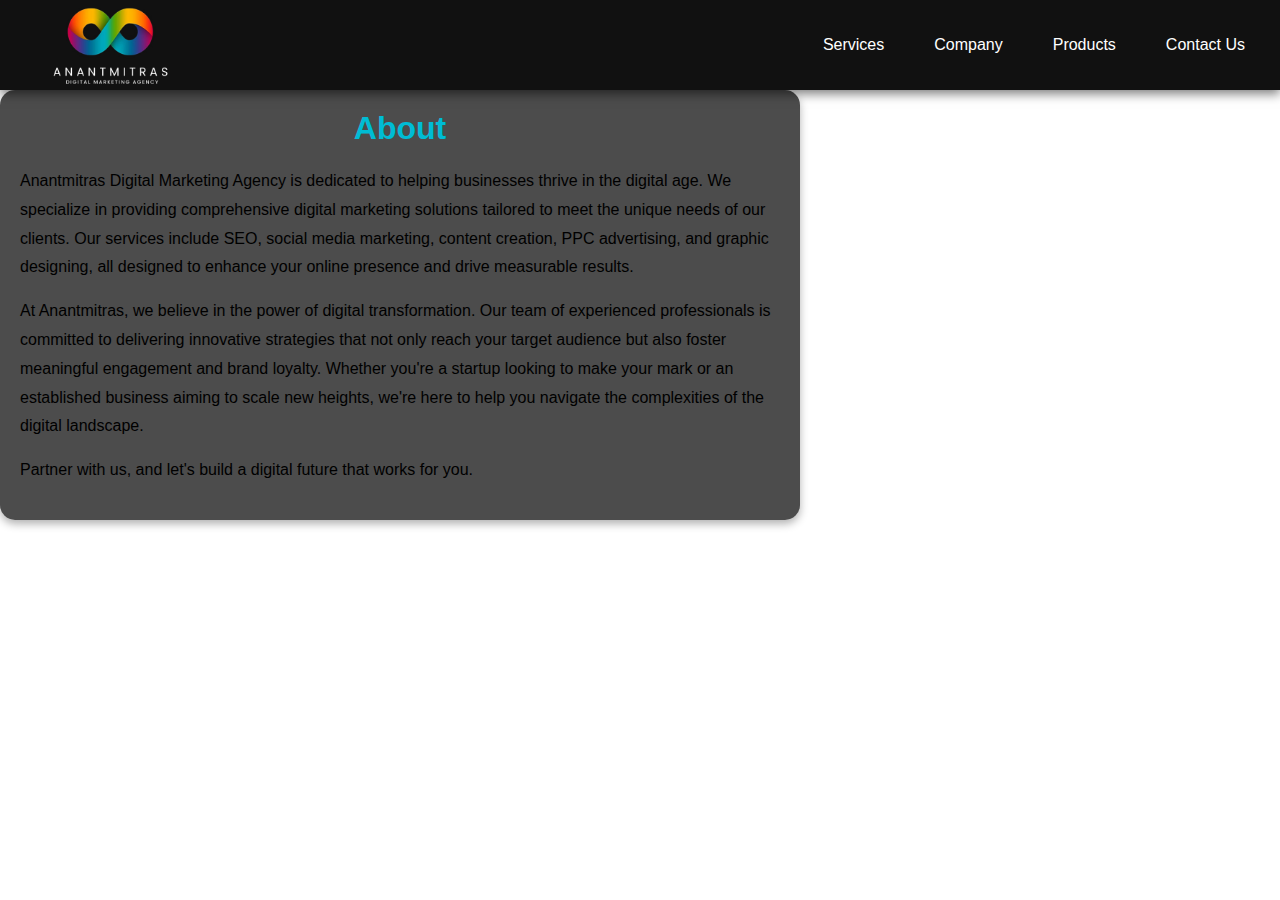
==== about.html @ e826c3bb "Add files via upload" ====
<!DOCTYPE html>
<html lang="en">
<head>
    <meta charset="UTF-8">
    <meta name="viewport" content="width=device-width, initial-scale=1.0">
    <title>About Us</title>
    <link rel="stylesheet" href="styles.css">
</head>
<body>
    <header>
        <div class="logo">
            <a href="index.html"><img src="images/logo.png" alt="Company Logo"></a>
        </div>
        <nav class="desktop-nav">
            <ul class="desktop-menu">
                <li class="menu-item">
                    <a href="#">Services</a>
                    <ul class="submenu">
                        <li><a href="#">Websites</a></li>
                        <li><a href="#">Graphic Design</a></li>
                        <li><a href="#">SEO</a></li>
                        <li><a href="#">Social Media</a></li>
                    </ul>
                </li>
                <li class="menu-item">
                    <a href="#">Company</a>
                    <ul class="submenu">
                        <li><a href="#">Who we are</a></li>
                        <li><a href="#">What we do</a></li>
                    </ul>
                </li>
                <li class="menu-item">
                    <a href="#">Products</a>
                    <ul class="submenu">
                        <li><a href="#">Domain Registration</a></li>
                        <li><a href="#">Web Hosting</a></li>
                        <li><a href="#">Web Development</a></li>
                    </ul>
                </li>
                <li><a href="#">Contact Us</a></li>
            </ul>
        </nav>
        <div class="menu-toggle" id="mobile-menu">
            <div class="hamburger"></div>
        </div>
    </header>

    <!-- Mobile Menu -->
    <div id="mobile-nav" class="mobile-nav">
        <ul class="mobile-menu">
            <li><a href="#" class="menu-item" data-submenu="services-submenu">Services</a></li>
            <li><a href="#" class="menu-item" data-submenu="company-submenu">Company</a></li>
            <li><a href="#" class="menu-item" data-submenu="products-submenu">Products</a></li>
            <li><a href="#">Contact Us</a></li>
        </ul>
        <button class="close-btn" id="close-menu">Close</button>

        <!-- Submenus for Mobile -->
        <div id="services-submenu" class="submenu-mobile">
            <ul>
                <li><a href="#">Websites</a></li>
                <li><a href="#">Graphic Design</a></li>
                <li><a href="#">SEO</a></li>
                <li><a href="#">Social Media</a></li>
            </ul>
            <button class="back-btn">Back</button>
        </div>

        <div id="company-submenu" class="submenu-mobile">
            <ul>
                <li><a href="#">Who we are</a></li>
                <li><a href="#">What we do</a></li>
            </ul>
            <button class="back-btn">Back</button>
        </div>

        <div id="products-submenu" class="submenu-mobile">
            <ul>
                <li><a href="#">Domain Registration</a></li>
                <li><a href="#">Web Hosting</a></li>
                <li><a href="#">Web Development</a></li>
            </ul>
            <button class="back-btn">Back</button>
        </div>
    </div>

    

     <section class="about">
        <h2>About</h2>
        <p>
            Anantmitras Digital Marketing Agency is dedicated to helping businesses thrive in the digital age.
            We specialize in providing comprehensive digital marketing solutions tailored to meet the unique needs of our clients.
            Our services include SEO, social media marketing, content creation, PPC advertising, and graphic designing,
            all designed to enhance your online presence and drive measurable results.
        </p>
        <p>
            At Anantmitras, we believe in the power of digital transformation.
            Our team of experienced professionals is committed to delivering innovative strategies that not only reach your target audience
            but also foster meaningful engagement and brand loyalty.
            Whether you're a startup looking to make your mark or an established business aiming to scale new heights,
            we're here to help you navigate the complexities of the digital landscape.
        </p>
        <p>
            Partner with us, and let's build a digital future that works for you.
        </p>
    </section>
    

    <script src="script.js"></script>
</body>
</html>
---- styles.css ----
/* Common Styles */
* {
    margin: 0;
    padding: 0;
    box-sizing: border-box;
}

body {
    font-family: Arial, sans-serif;
    
}

header {
    display: flex;
    justify-content: space-between;
    align-items: center;
    background-color: #111; /* Dark similar to black */
    padding: 10px 20px;
    position: relative;
    box-shadow: 0 4px 10px rgba(0, 0, 0, 0.5); /* Black shadow */
    height: 90px;
    color: white; /* Ensures the text contrasts with the dark background */
}


.logo img {
    margin-top: 15px;
    height: 180px; /* Increase the logo height as needed */
    width: auto;
   
}

/* Desktop Navigation */
.desktop-nav {
    display: none;
    
}

.desktop-menu {
    display: flex;
    list-style: none;
    gap: 20px;
}

.desktop-menu > li {
    position: relative;
}

.desktop-menu a {
    color: white;
    text-decoration: none;
    padding: 10px 15px;
    display: block;
}

.desktop-menu .submenu {
    display: none;
    position: absolute;
    top: 100%;
    left: 0;
    background-color: #333;
    padding: 10px 0;
    list-style: none;
    min-width: 200px;
    z-index: 10;
}

.desktop-menu .submenu li {
    white-space: nowrap;
}

.desktop-menu .submenu a {
    padding: 10px 20px;
    display: block;
}

.desktop-menu .menu-item:hover > .submenu,
.desktop-menu .submenu:hover {
    display: block;
}

/* Mobile Menu Toggle */
.menu-toggle {
    display: none;
    cursor: pointer;
}

.menu-toggle .hamburger {
    width: 25px;
    height: 3px;
    background-color: white;
    position: relative;
}

.menu-toggle .hamburger::before,
.menu-toggle .hamburger::after {
    content: '';
    position: absolute;
    width: 25px;
    height: 3px;
    background-color: white;
    left: 0;
}

.menu-toggle .hamburger::before {
    top: -8px;
}

.menu-toggle .hamburger::after {
    bottom: -8px;
}

/* Mobile Navigation */
.mobile-nav {
    position: fixed;
    top: 0;
    right: -250px;  /* Hidden by default */
    width: 250px;
    height: 100%;
    background-color: #333;
    transition: right 0.3s ease;
    display: flex;
    flex-direction: column;
    align-items: center;
    z-index: 100;
}

.mobile-nav .mobile-menu {
    list-style: none;
    display: flex;
    flex-direction: column;
    gap: 20px;
    margin-top: 50px;
}

.mobile-nav .mobile-menu li a {
    color: white;
    text-decoration: none;
    font-size: 18px;
}

.mobile-nav .close-btn {
    margin-top: auto;
    margin-bottom: 20px;
    padding: 10px 20px;
    background-color: red;
    color: white;
    border: none;
    cursor: pointer;
    border-radius: 5px;
}

/* Submenus for Mobile */
.submenu-mobile {
    position: fixed;
    top: 0;
    left: -250px;  /* Hidden by default */
    width: 250px;
    height: 100%;
    background-color: #444;
    transition: left 0.3s ease;
    display: flex;
    flex-direction: column;
    align-items: center;
    z-index: 110;
}

.submenu-mobile ul {
    list-style: none;
    display: flex;
    flex-direction: column;
    gap: 20px;
    margin-top: 100px;
}

.submenu-mobile ul li a {
    color: white;
    text-decoration: none;
    font-size: 18px;
}

.submenu-mobile .back-btn {
    margin-top: auto;
    margin-bottom: 20px;
    padding: 10px 20px;
    background-color: red;
    color: white;
    border: none;
    cursor: pointer;
    border-radius: 5px;
}

/* Responsive Design */

/* Desktop Styles */
@media (min-width: 769px) {
    .desktop-nav {
        display: block;
    }

    .desktop-menu {
        display: flex;
    }

    .menu-toggle, .mobile-nav, .submenu-mobile {
        display: none;
    }
}

/* Mobile and Tablet Styles */
@media (max-width: 768px) {
    .menu-toggle {
        display: block;
    }

    .mobile-nav {
        display: flex;
    }

    /* Submenu Overlay is handled within mobile-nav */
    .submenu-mobile {
        display: flex;
    }
}






/* Container for background */
.container {
    position: relative;
    width: 100%;
    height: 100vh; /* Full viewport height */
    overflow: hidden;
}

/* Background image */
.background-image {
    z-index: -1;
    position: fixed;
    top: 0;
    left: 0;
    width: 100%;
    height: 100%;
    background-image: url('images/background.avif'); /* Replace with your image URL */
    background-size: cover;
    background-position: center;
    background-attachment: fixed;
    display: flex;
    justify-content: center;
    align-items: center;
    opacity: 0.9; /* Adjust opacity as needed */
    animation: zoomEffect 8s infinite alternate;
}

/* Zoom effect animation */
@keyframes zoomEffect {
    0% {
        transform: scale(1);
    }
    100% {
        transform: scale(1.2);
    }
}

/* Content inside the container */
.container-content {
    position: relative;
    z-index: 1; /* Ensure it appears above the background */
    color: #fff; /* Text color */
    text-align: center;
    padding: 20px;
}

/* Responsive design */
@media (max-width: 768px) {
    .container {
        height: 60vh; /* Adjust height for mobile/tablet */
    }
}

@media (max-width: 480px) {
    .container {
        height: 50vh; /* Further adjustment for smaller screens */
    }
}




/* ------------------------------------------------about------------------------------------------------------------------------ */


.about {
    max-width: 800px;
    padding: 20px;
    background-color: rgba(0, 0, 0, 0.7);
    border-radius: 15px;
    box-shadow: 0 4px 8px rgba(0, 0, 0, 0.3);
    overflow-y: auto;
    max-height: 80vh; /* To allow scrolling */
}

.about h2 {
    text-align: center;
    margin-bottom: 20px;
    color: #00bcd4;
    font-size: 2em;
}

.about p {
    margin-bottom: 15px;
    line-height: 1.8;
}




.card-container {
    display: flex;
    flex-wrap: wrap;
    gap: 20px;
    justify-content: center;
    margin: 50px 0;
}

.card {
    width: 45%; /* Adjust the width to fit two cards in one row */
    border-radius: 20px;
    background: #e0e0e0;
    box-shadow: 15px 15px 30px #bebebe, -15px -15px 30px #ffffff;
    overflow: hidden;
    transition: transform 0.3s ease, box-shadow 0.3s ease;
    text-align: center;
}

.card:hover {
    transform: translateY(-10px);
    box-shadow: 20px 20px 40px #bebebe, -20px -20px 40px #ffffff;
}

/* Adjust image size */
.card img {
    width: 96%; /* Makes the image smaller and fit within the card */
    height: auto; /* Keeps the aspect ratio */
    margin: 20px auto; /* Centers the image within the card */
    display: block; /* Ensures proper spacing around the image */
}

.card-content {
    padding: 15px;
}

.card-content h3 {
    font-size: 18px;
    margin: 10px 0;
    color: black;
}

.card-content p {
    font-size: 14px;
    color: #333;
    line-height: 1.5;
}

.card-content a {
    display: inline-block;
    margin-top: 10px;
    padding: 10px 15px;
    background: #333;
    color: #fff;
    text-decoration: none;
    border-radius: 5px;
    transition: background 0.3s ease;
}

.card-content a:hover {
    background: #555;
}

/* Responsive design for smaller screens */
@media (max-width: 768px) {
    .card {
        width: 100%; /* Stacks cards vertically on smaller screens */
    }
}


.hero-section {
    text-align: center;
    padding: 50px 20px;
    background: url('images/header.jpg') center calc(50% - 60px) / cover no-repeat;
    color: black;
}


.hero-section h1 {
    font-size: 2.5rem;
    margin-bottom: 20px;
}

.hero-section p {
    font-size: 1.2rem;
}
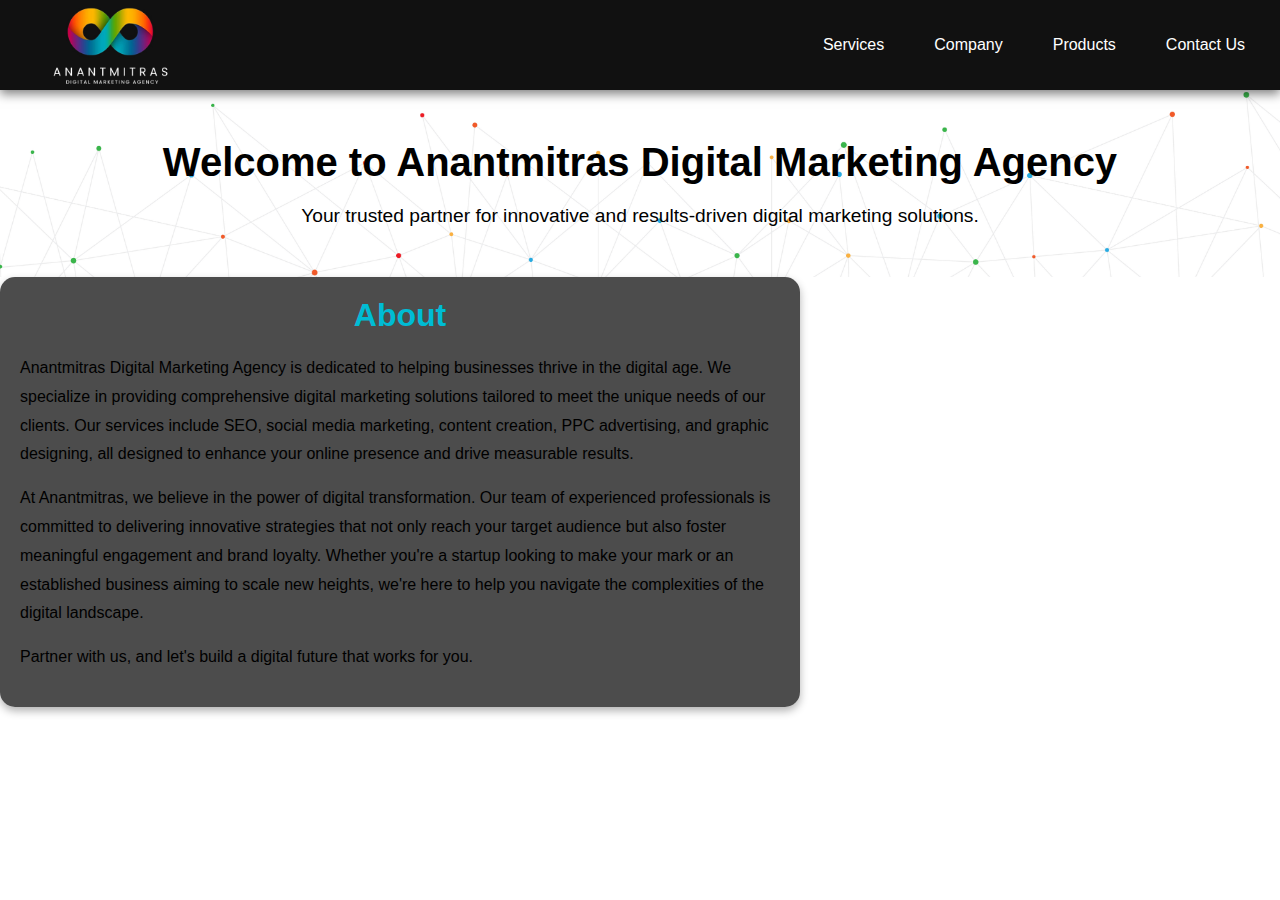
==== commit 200b832c: "Add files via upload" ====
--- a/about.html
+++ b/about.html
@@ -3,8 +3,10 @@
 <head>
     <meta charset="UTF-8">
     <meta name="viewport" content="width=device-width, initial-scale=1.0">
-    <title>About Us</title>
+    <title>Responsive Header with Submenu</title>
     <link rel="stylesheet" href="styles.css">
+    <link rel="icon" href="images/logo.png" sizes="512x512" type="image/png">
+
 </head>
 <body>
     <header>
@@ -25,7 +27,7 @@
                 <li class="menu-item">
                     <a href="#">Company</a>
                     <ul class="submenu">
-                        <li><a href="#">Who we are</a></li>
+                        <li><a href="about.html">Who we are</a></li>
                         <li><a href="#">What we do</a></li>
                     </ul>
                 </li>
@@ -84,9 +86,12 @@
         </div>
     </div>
 
-    
+    <div class="hero-section">
+        <h1>Welcome to Anantmitras Digital Marketing Agency</h1>
+        <p>Your trusted partner for innovative and results-driven digital marketing solutions.</p>
+    </div>
 
-     <section class="about">
+    <section class="about">
         <h2>About</h2>
         <p>
             Anantmitras Digital Marketing Agency is dedicated to helping businesses thrive in the digital age.
@@ -110,3 +115,10 @@
     <script src="script.js"></script>
 </body>
 </html>
+
+
+
+
+
+
+
--- a/styles.css
+++ b/styles.css
@@ -354,18 +354,18 @@
 }
 
 .card-content h3 {
-    font-size: 18px;
+    font-size: 24px;
     margin: 10px 0;
     color: black;
 }
 
 .card-content p {
-    font-size: 14px;
+    font-size: 16px;
     color: #333;
     line-height: 1.5;
 }
 
-.card-content a {
+/* .card-content a {
     display: inline-block;
     margin-top: 10px;
     padding: 10px 15px;
@@ -374,11 +374,11 @@
     text-decoration: none;
     border-radius: 5px;
     transition: background 0.3s ease;
-}
-
-.card-content a:hover {
+} */
+
+/* .card-content a:hover {
     background: #555;
-}
+} */
 
 /* Responsive design for smaller screens */
 @media (max-width: 768px) {
@@ -403,4 +403,95 @@
 
 .hero-section p {
     font-size: 1.2rem;
-}+}
+
+
+
+/* From Uiverse.io by cssbuttons-io */ 
+button {
+    position: relative;
+    display: inline-block;
+    cursor: pointer;
+    outline: none;
+    border: 0;
+    vertical-align: middle;
+    text-decoration: none;
+    background: transparent;
+    padding: 0;
+    font-size: inherit;
+    font-family: inherit;
+   }
+   
+   button.learn-more {
+    width: 12rem;
+    height: auto;
+   }
+   
+   button.learn-more .circle {
+    transition: all 0.45s cubic-bezier(0.65, 0, 0.076, 1);
+    position: relative;
+    display: block;
+    margin: 0;
+    width: 3rem;
+    height: 3rem;
+    background: #282936;
+    border-radius: 1.625rem;
+   }
+   
+   button.learn-more .circle .icon {
+    transition: all 0.45s cubic-bezier(0.65, 0, 0.076, 1);
+    position: absolute;
+    top: 0;
+    bottom: 0;
+    margin: auto;
+    background: #fff;
+   }
+   
+   button.learn-more .circle .icon.arrow {
+    transition: all 0.45s cubic-bezier(0.65, 0, 0.076, 1);
+    left: 0.625rem;
+    width: 1.125rem;
+    height: 0.125rem;
+    background: none;
+   }
+   
+   button.learn-more .circle .icon.arrow::before {
+    position: absolute;
+    content: "";
+    top: -0.29rem;
+    right: 0.0625rem;
+    width: 0.625rem;
+    height: 0.625rem;
+    border-top: 0.125rem solid #fff;
+    border-right: 0.125rem solid #fff;
+    transform: rotate(45deg);
+   }
+   
+   button.learn-more .button-text {
+    transition: all 0.45s cubic-bezier(0.65, 0, 0.076, 1);
+    position: absolute;
+    top: 0;
+    left: 0;
+    right: 0;
+    bottom: 0;
+    padding: 0.75rem 0;
+    margin: 0 0 0 1.85rem;
+    color: #282936;
+    font-weight: 700;
+    line-height: 1.6;
+    text-align: center;
+    text-transform: uppercase;
+   }
+   
+   button:hover .circle {
+    width: 100%;
+   }
+   
+   button:hover .circle .icon.arrow {
+    background: #fff;
+    transform: translate(1rem, 0);
+   }
+   
+   button:hover .button-text {
+    color: #fff;
+   }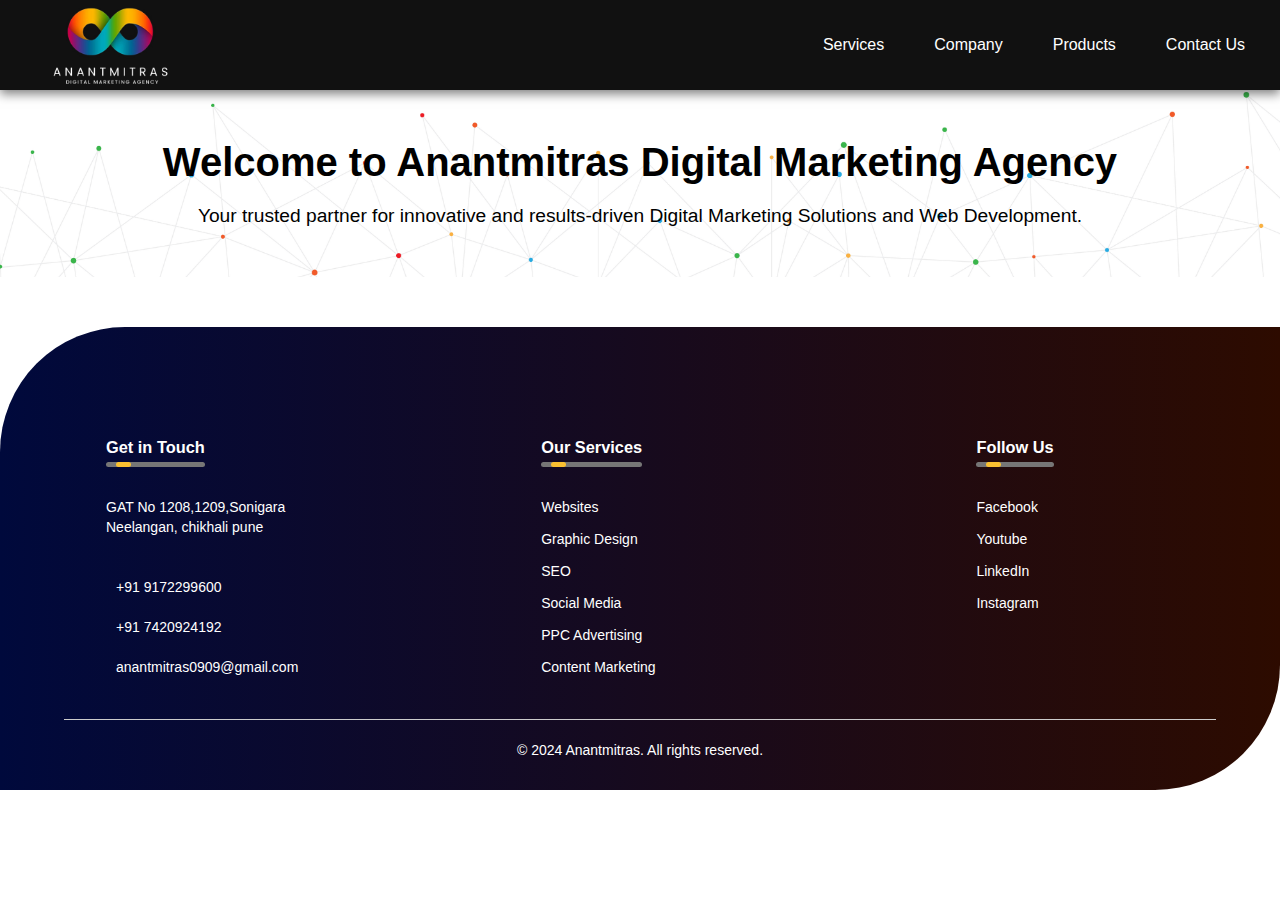
==== commit 680e58a5: "footer update" ====
--- a/about.html
+++ b/about.html
@@ -3,9 +3,9 @@
 <head>
     <meta charset="UTF-8">
     <meta name="viewport" content="width=device-width, initial-scale=1.0">
-    <title>Responsive Header with Submenu</title>
+    <title>About Us || Anantmitras</title>
     <link rel="stylesheet" href="styles.css">
-    <link rel="icon" href="images/logo.png" sizes="512x512" type="image/png">
+    <link rel="icon" href="images/logo.png"  type="image/png">
 
 </head>
 <body>
@@ -18,28 +18,30 @@
                 <li class="menu-item">
                     <a href="#">Services</a>
                     <ul class="submenu">
-                        <li><a href="#">Websites</a></li>
-                        <li><a href="#">Graphic Design</a></li>
-                        <li><a href="#">SEO</a></li>
-                        <li><a href="#">Social Media</a></li>
+                        <li><a href="website.html">Websites</a></li>
+                        <li><a href="graphic_design.html">Graphic Design</a></li>
+                        <li><a href="seo.html">SEO</a></li>
+                        <li><a href="social_media.html">Social Media</a></li>
+                        <li><a href="ppc.html">PPC Advertising</a></li>
+                        <li><a href="content_marketing.html">Content Marketing</a></li>
                     </ul>
                 </li>
                 <li class="menu-item">
                     <a href="#">Company</a>
                     <ul class="submenu">
                         <li><a href="about.html">Who we are</a></li>
-                        <li><a href="#">What we do</a></li>
+                        <li><a href="what_we_do.html">What we do</a></li>
                     </ul>
                 </li>
                 <li class="menu-item">
                     <a href="#">Products</a>
                     <ul class="submenu">
-                        <li><a href="#">Domain Registration</a></li>
-                        <li><a href="#">Web Hosting</a></li>
-                        <li><a href="#">Web Development</a></li>
+                        <li><a href="domain_register.html">Domain Registration</a></li>
+                        <li><a href="web_hosting.html">Web Hosting</a></li>
+                        <li><a href="web_development.html">Web Development</a></li>
                     </ul>
                 </li>
-                <li><a href="#">Contact Us</a></li>
+                <li><a href="contact_us.html">Contact Us</a></li>
             </ul>
         </nav>
         <div class="menu-toggle" id="mobile-menu">
@@ -53,34 +55,36 @@
             <li><a href="#" class="menu-item" data-submenu="services-submenu">Services</a></li>
             <li><a href="#" class="menu-item" data-submenu="company-submenu">Company</a></li>
             <li><a href="#" class="menu-item" data-submenu="products-submenu">Products</a></li>
-            <li><a href="#">Contact Us</a></li>
+            <li><a href="contact_us.html">Contact Us</a></li>
         </ul>
         <button class="close-btn" id="close-menu">Close</button>
 
         <!-- Submenus for Mobile -->
         <div id="services-submenu" class="submenu-mobile">
             <ul>
-                <li><a href="#">Websites</a></li>
-                <li><a href="#">Graphic Design</a></li>
-                <li><a href="#">SEO</a></li>
-                <li><a href="#">Social Media</a></li>
+                <li><a href="website.html">Websites</a></li>
+                <li><a href="graphic_design.html">Graphic Design</a></li>
+                <li><a href="seo.html">SEO</a></li>
+                <li><a href="social_media.html">Social Media</a></li>
+                <li><a href="ppc.html">PPC Advertising</a></li>
+                <li><a href="content_marketing.html">Content Marketing</a></li>
             </ul>
             <button class="back-btn">Back</button>
         </div>
 
         <div id="company-submenu" class="submenu-mobile">
             <ul>
-                <li><a href="#">Who we are</a></li>
-                <li><a href="#">What we do</a></li>
+                <li><a href="about.html">Who we are</a></li>
+                <li><a href="what_we_do.html">What we do</a></li>
             </ul>
             <button class="back-btn">Back</button>
         </div>
 
         <div id="products-submenu" class="submenu-mobile">
             <ul>
-                <li><a href="#">Domain Registration</a></li>
-                <li><a href="#">Web Hosting</a></li>
-                <li><a href="#">Web Development</a></li>
+                <li><a href="domain_register.html">Domain Registration</a></li>
+                <li><a href="web_hosting.html">Web Hosting</a></li>
+                <li><a href="web_development.html">Web Development</a></li>
             </ul>
             <button class="back-btn">Back</button>
         </div>
@@ -88,37 +92,72 @@
 
     <div class="hero-section">
         <h1>Welcome to Anantmitras Digital Marketing Agency</h1>
-        <p>Your trusted partner for innovative and results-driven digital marketing solutions.</p>
+        <p>Your trusted partner for innovative and results-driven Digital Marketing Solutions and Web Development.</p>
     </div>
 
-    <section class="about">
-        <h2>About</h2>
-        <p>
-            Anantmitras Digital Marketing Agency is dedicated to helping businesses thrive in the digital age.
-            We specialize in providing comprehensive digital marketing solutions tailored to meet the unique needs of our clients.
-            Our services include SEO, social media marketing, content creation, PPC advertising, and graphic designing,
-            all designed to enhance your online presence and drive measurable results.
-        </p>
-        <p>
-            At Anantmitras, we believe in the power of digital transformation.
-            Our team of experienced professionals is committed to delivering innovative strategies that not only reach your target audience
-            but also foster meaningful engagement and brand loyalty.
-            Whether you're a startup looking to make your mark or an established business aiming to scale new heights,
-            we're here to help you navigate the complexities of the digital landscape.
-        </p>
-        <p>
-            Partner with us, and let's build a digital future that works for you.
-        </p>
-    </section>
     
+
+    
+
+    <footer>
+        <div class="row">
+            <div class="col">
+                <h3>Get in Touch <div class="underline"><span></span></div></h3>
+                <p>GAT No 1208,1209,Sonigara Neelangan, chikhali pune</p>
+                <br> <br>
+                <div class="contact-info">
+                    <i class="fa-solid fa-phone"></i>
+                    <a href="tel:+919172299600" class="phone-number-top" style="color: white; text-decoration: none;">+91 9172299600</a>
+                </div>
+                <br>
+                <div class="contact-info">
+                    <i class="fa-solid fa-phone"></i>
+                    <a href="tel:+917420924192" class="phone-number-top" style="color: white; text-decoration: none;">+91 7420924192</a>
+                </div>
+                <br>
+                <div class="contact-info">
+                    <i class="fa-solid fa-envelope"></i>
+                    <a href="mailto:anantmitras0909@gmail.com" style="color: white; text-decoration: none;">anantmitras0909@gmail.com</a>
+                </div>
+                
+               
+            </div>
+            <div class="col">
+                <h3>Our Services <div class="underline"><span></span></div></h3>
+                <ul>
+                    <li><a href="website.html">Websites</a></li>
+                    <li><a href="graphic_design.html">Graphic Design</a></li>
+                    <li><a href="seo.html">SEO</a></li>
+                    <li><a href="social_media.html">Social Media</a></li>
+                    <li><a href="ppc.html">PPC Advertising</a></li>
+                    <li><a href="content_marketing.html">Content Marketing</a></li>
+                </ul>
+                
+            </div>
+            <div class="col">
+                <h3>Follow Us <div class="underline"><span></span></div></h3>
+                <ul>
+                    <li><a href="https://www.facebook.com/Anantmitras?mibextid=qi2Omg&rdid=CW289iH825nnOZ7u&share_url=https%3A%2F%2Fwww.facebook.com%2Fshare%2FDzwnM2X1TAgyvkKr%2F%3Fmibextid%3Dqi2Omg#" target="_blank">Facebook</a></li>
+                    <li><a href="https://www.youtube.com/@anantmitras" target="_blank">Youtube</a></li>
+                    <!-- <li><a href="https://www.twitter.com" target="_blank">Twitter</a></li> -->
+                    <li><a href="https://www.linkedin.com/company/anantmitras/posts/?feedView=all" target="_blank">LinkedIn</a></li>
+                    <li><a href="https://www.instagram.com/anantmitras/" target="_blank">Instagram</a></li>
+                </ul>
+                
+               
+                <br>
+               
+            </div>
+        </div>
+        <hr>
+        <p class="copyright">&copy; 2024 Anantmitras. All rights reserved.</p>
+    </footer>
+ 
+
+
+    
+
 
     <script src="script.js"></script>
 </body>
 </html>
-
-
-
-
-
-
-
--- a/styles.css
+++ b/styles.css
@@ -327,7 +327,7 @@
 }
 
 .card {
-    width: 45%; /* Adjust the width to fit two cards in one row */
+    width: 30%; /* Adjust the width to fit two cards in one row */
     border-radius: 20px;
     background: #e0e0e0;
     box-shadow: 15px 15px 30px #bebebe, -15px -15px 30px #ffffff;
@@ -420,6 +420,8 @@
     padding: 0;
     font-size: inherit;
     font-family: inherit;
+    margin-top: 30px;
+    margin-bottom: 0px;
    }
    
    button.learn-more {
@@ -494,4 +496,367 @@
    
    button:hover .button-text {
     color: #fff;
-   }+   }
+
+
+
+
+
+/*-------------------------------------------------- footer Section -------------------------------------------------- */
+
+
+
+footer{
+    z-index: 1000;
+    width: 100%;
+    /* position: absolute; */
+    bottom: 0;
+    background: linear-gradient(to right, #00093c ,#2d0b00);
+    color: #fff;
+    margin-top: 50px;
+    padding: 100px 0 30px;
+    border-top-left-radius: 125px;
+    border-bottom-right-radius: 125px;
+    font-size: 14px;
+    line-height: 20px;
+}
+.row{
+    width: 85%;
+    margin: auto;
+    display: flex;
+    flex-wrap: wrap;
+    align-items: flex-start;
+    justify-content: space-between;
+}
+.col{
+    flex-basis: 20%;
+    padding: 10px;
+}
+
+.col h3{
+    width: fit-content;
+    margin-bottom: 40px;
+    position: relative;
+}
+.contact-info {
+    display: flex;
+    align-items: center;
+}
+
+.contact-info i {
+    margin-right: 10px;
+}
+.phone-number {
+    margin-top: 1px; 
+}
+
+.col ul li{
+    
+    list-style: none;
+    margin-bottom: 12px;
+
+}
+
+
+.col ul li a{
+    text-decoration: none;
+    color: #fff;
+}
+.copyright {
+    text-align: center;
+}
+
+
+hr{
+    width: 90%;
+    border: 0;
+    border-bottom: 1px solid #ccc;
+    margin: 20px auto;
+}
+
+.underline{
+    width: 100%;
+    height: 5px;
+    background: #767676;
+    border-radius: 3px;
+    position: absolute;
+    top: 25px;
+    left: 0;
+    overflow: hidden;
+}
+
+.underline span{
+    width: 15px;
+    height: 100%;
+    background: #fac031;
+    border-radius: 3px;
+    position: absolute;
+    top: 0;
+    left: 10px;
+    animation: moving 2s linear infinite;
+}
+@keyframes moving{
+    0%{
+        left: -20px;
+    }
+    100%{
+        left: 100%;
+    }
+}
+@media(max-width:700px){
+    footer{
+        bottom: unset;
+    }
+    .col{
+        flex-basis: 100%;
+        margin-left: 100px;
+    }
+    
+    .row p{
+        font-size: 16px;
+    }
+    .row h3{
+        font-size: 20px;
+    }
+    .row li{
+        font-size: 16px;
+    }
+    .contact-info{
+        font-size: 16px;
+        margin-left: -10px;
+    }
+    col:nth-child(1), .col:nth-child(2){
+        flex-basis: 100%;
+    }
+    .copyright{
+        font-size: 16px;
+    }
+    
+}
+
+
+
+
+
+    /* General styles for the graphic-container */
+    .graphic-container {
+        display: flex;
+        flex-wrap: wrap;
+        gap: 20px;
+        justify-content: center;
+        padding: 20px;
+        background-color: #f9f9f9;
+    }
+    
+    .graphic-section {
+        background: linear-gradient(170deg, rgba(58, 56, 56, 0.623) 0%, rgb(31, 31, 31) 100%);
+        border-radius: 20px;
+        margin-top: 10px;
+        box-shadow: 0 10px 20px rgb(3, 3, 3);
+        overflow: hidden;
+        width: calc(100% - 20px); /* Adjusted for responsive design */
+        max-width: 100%;
+        transition: transform 0.3s ease, box-shadow 0.3s ease;
+        padding: 20px;
+        text-align: center;
+        color: #fff;
+        position: relative;
+        cursor: pointer;
+    }
+    
+    .graphic-section:hover {
+        transform: scale(0.97);
+        box-shadow: 0 10px 12px rgb(0, 242, 255);
+    }
+    
+    .graphic-image {
+        width: 100%;
+        height: auto;
+        border-top-left-radius: 20px;
+        border-top-right-radius: 20px;
+        margin-bottom: 15px;
+        object-fit: cover;
+    }
+    
+    .graphic-heading {
+        font-size: 20px;
+        font-weight: bold;
+        color: #ffb144;
+        margin-bottom: 10px;
+    }
+    
+    .graphic-text {
+        font-size: 16px;
+        color: #f0f0f0;
+        line-height: 1.5;
+    }
+    
+    .cta-section {
+        background-color: #333;
+        color: #fff;
+        padding: 20px;
+        border-radius: 10px;
+        text-align: center;
+    }
+    
+    .cta-heading {
+        font-size: 20px;
+        font-weight: bold;
+        margin-bottom: 10px;
+    }
+    
+    .cta-text {
+        font-size: 16px;
+        margin-bottom: 15px;
+    }
+    
+    .cta-button {
+        display: inline-block;
+        padding: 10px 20px;
+        background-color: #007BFF;
+        color: #fff;
+        text-decoration: none;
+        border-radius: 5px;
+        font-size: 16px;
+    }
+    
+    .cta-button:hover {
+        background-color: #04f90090;
+    }
+    
+    /* Badge styles */
+    .graphic-section span {
+        position: absolute;
+        overflow: hidden;
+        width: 150px;
+        height: 150px;
+        top: -10px;
+        left: -10px;
+        display: flex;
+        align-items: center;
+        justify-content: center;
+    }
+    
+    .graphic-section span::before {
+        content: 'Premium';
+        position: absolute;
+        width: 150%;
+        height: 40px;
+        background-image: linear-gradient(45deg, #ff6547 0%, #ffb144 51%, #ff7053 100%);
+        transform: rotate(-45deg) translateY(-20px);
+        display: flex;
+        align-items: center;
+        justify-content: center;
+        color: #fff;
+        font-weight: 600;
+        letter-spacing: 0.1em;
+        text-transform: uppercase;
+        box-shadow: 0 5px 10px rgba(0, 0, 0, 0.23);
+    }
+    
+    .graphic-section span::after {
+        content: '';
+        position: absolute;
+        width: 10px;
+        bottom: 0;
+        left: 0;
+        height: 10px;
+        z-index: -1;
+        box-shadow: 140px -140px #cc3f47;
+        background-image: linear-gradient(45deg, #FF512F 0%, #F09819 51%, #FF512F 100%);
+    }
+    
+    /* Responsive adjustments */
+    @media (max-width: 1024px) {
+        .graphic-section {
+            width: calc(33.33% - 20px);
+        }
+    }
+    
+    @media (max-width: 768px) {
+        .graphic-section {
+            width: calc(50% - 20px);
+        }
+    }
+    
+    @media (max-width: 480px) {
+        .graphic-section {
+            width: calc(100% - 20px);
+        }
+    }
+    
+
+/* From Uiverse.io by vinodjangid07 */
+/* .top-button {
+    position: fixed;
+    top: 95%; 
+    left: 90%;
+    transform: translateX(-50%) translateY(-100%); 
+    z-index: 1000; 
+    
+    width: 50px;
+    height: 50px;
+    border-radius: 50%;
+    background-color: rgb(20, 20, 20);
+    border: none;
+    font-weight: 600;
+    display: flex; 
+    align-items: center;
+    justify-content: center;
+    box-shadow: 0px 0px 15px 6px rgb(2, 209, 255);
+    cursor: pointer;
+    transition-duration: 0.3s;
+    overflow: hidden;
+}
+
+
+@media (max-width: 480px) {
+    .top-button{
+        left: 90%;
+        width: 40px;
+        height: 40px;
+
+    }
+}
+
+
+.svgIcon {
+    width: 12px;
+    transition-duration: 0.3s;
+}
+
+.svgIcon path {
+    fill: white;
+}
+
+.top-button:hover {
+    width: 140px;
+    border-radius: 50px;
+    background-color: rgb(255, 255, 255);
+}
+
+.top-button:hover .svgIcon {
+    transition-duration: 0.3s;
+    transform: translateY(-200%);
+}
+
+.top-button::before {
+    position: absolute;
+    bottom: -30px; 
+    left: 20px; 
+    content: "Back to Top";
+    color: black;
+    font-size: 14px;
+    opacity: 0;
+    transition-duration: 0.3s;
+    text-align: left;
+    display: flex;
+    justify-content: flex-start; 
+    width: 100%; 
+}
+
+.top-button:hover::before {
+    opacity: 1;
+    bottom: unset; 
+    left: 30px; 
+} */
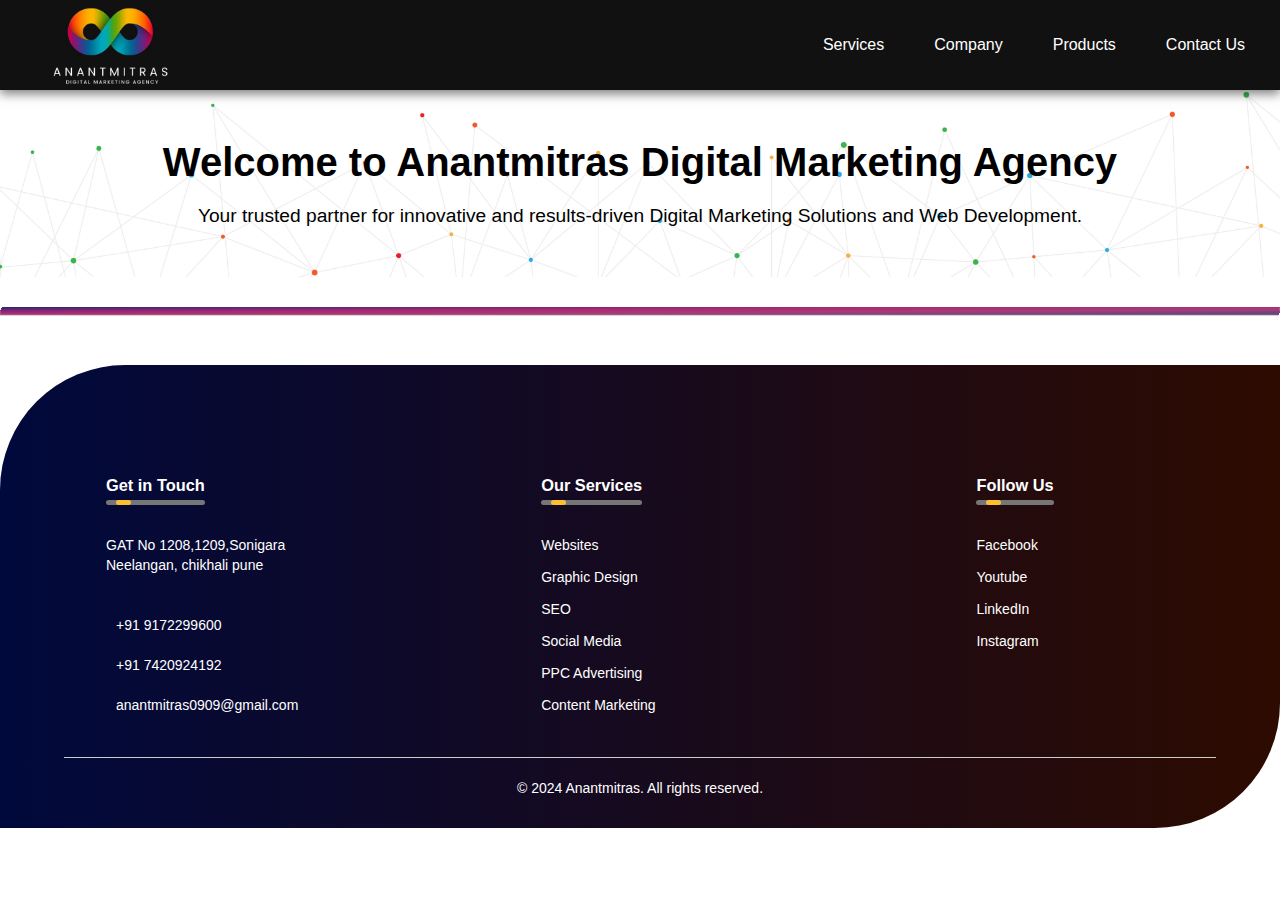
==== commit b090c013: "animation" ====
--- a/about.html
+++ b/about.html
@@ -94,7 +94,9 @@
         <h1>Welcome to Anantmitras Digital Marketing Agency</h1>
         <p>Your trusted partner for innovative and results-driven Digital Marketing Solutions and Web Development.</p>
     </div>
-
+    <div class="progress">
+        <div class="inner"></div>
+  </div>
     
 
     
--- a/styles.css
+++ b/styles.css
@@ -860,3 +860,40 @@
     bottom: unset; 
     left: 30px; 
 } */
+
+
+
+
+
+
+
+/* From Uiverse.io by sabbircoder07 */ 
+.progress {
+    background-color: #ddd;
+    width: 100%;
+    height: 8px;
+    margin-top: 30px;
+    /* margin-left: 40%; */
+    overflow: hidden;
+    backface-visibility: hidden;
+    transform: skew(150deg);
+  }
+  
+  .inner {
+    background-image: linear-gradient(to right bottom, #1d2671, #4b2776, #6d2677, #8c2674, #a62a6f, #a73071, #a93572, #aa3a74, #943e7b, #7c417e, #65437c, #4e4376);
+    height: 100%;
+    transform-origin: left;
+    transform: skew(-150deg);
+    animation: progress 3.8s infinite;
+  }
+  
+  @keyframes progress {
+    0% {
+      transform: scaleX(10%) translateX(-10%);
+    }
+  
+    100% {
+      transform: scaleX(90%) translateX(150%);
+    }
+  }
+  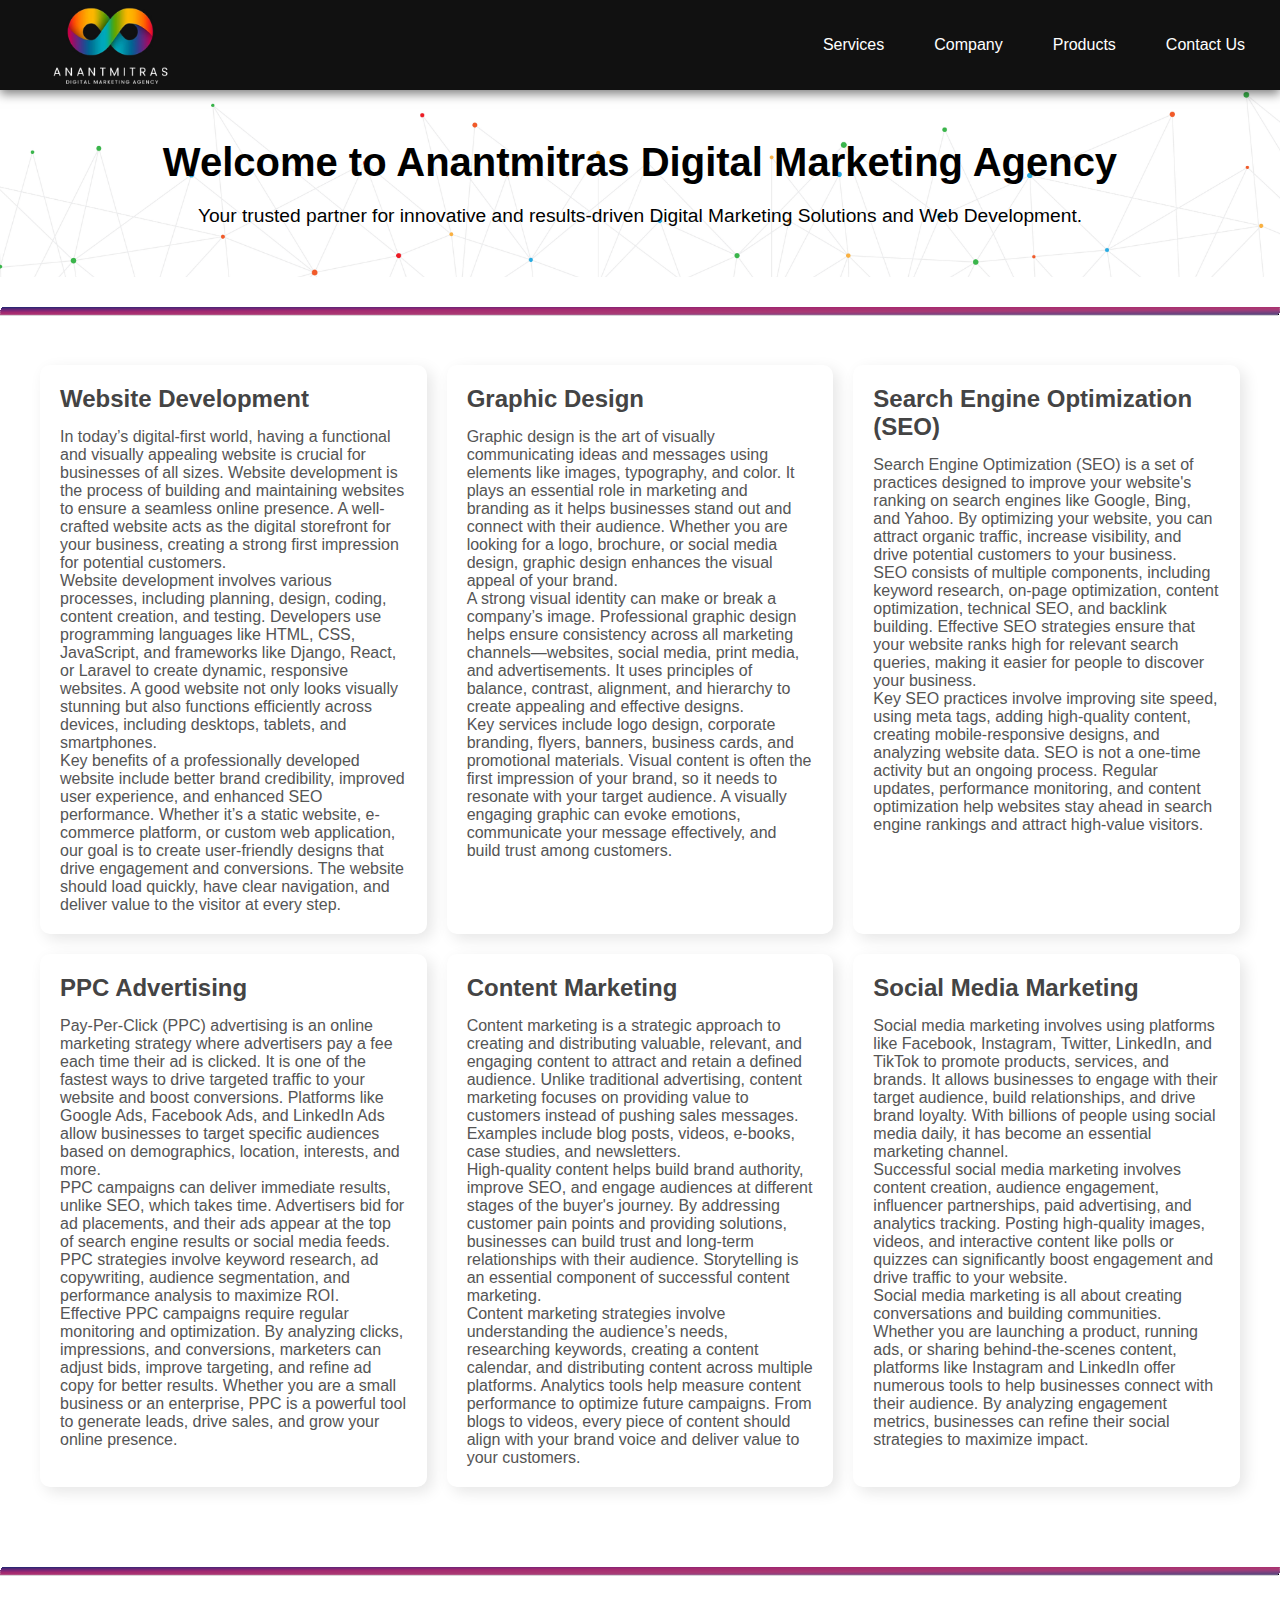
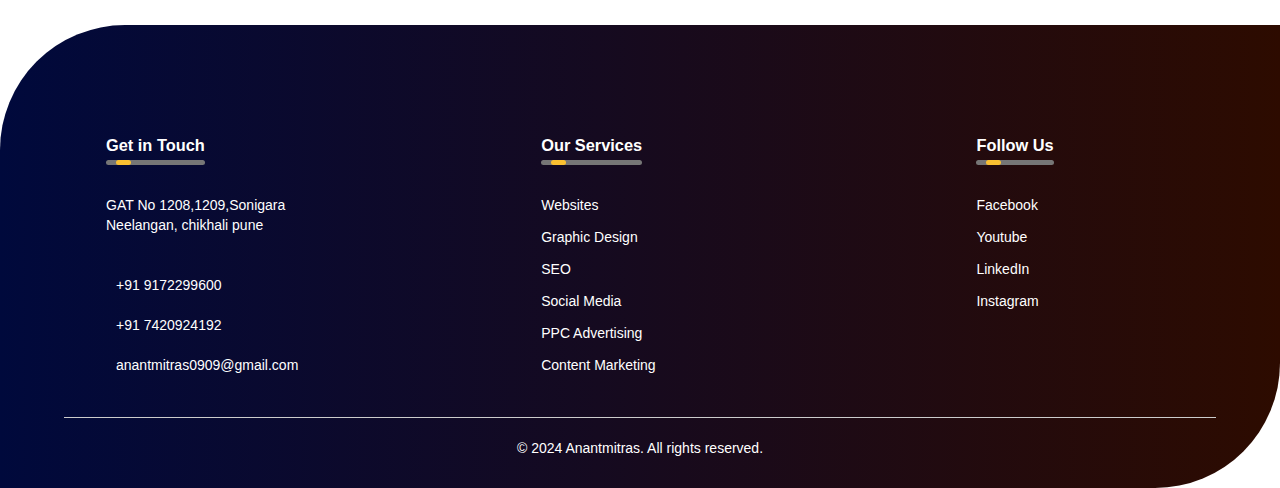
==== commit 4efeb9ce: "update about html" ====
--- a/about.html
+++ b/about.html
@@ -6,6 +6,67 @@
     <title>About Us || Anantmitras</title>
     <link rel="stylesheet" href="styles.css">
     <link rel="icon" href="images/logo.png"  type="image/png">
+
+    <style>
+        .blog {
+            /* background-color: #e0e0e0; */
+            padding: 50px 20px;
+            color: #333;
+        }
+
+        .blog h1 {
+            text-align: center;
+            font-size: 36px;
+            margin-bottom: 30px;
+            color: black;
+        }
+
+        .blog-container {
+            display: grid;
+            grid-template-columns: repeat(auto-fit, minmax(300px, 1fr));
+            gap: 20px;
+            max-width: 1200px;
+            margin: 0 auto;
+        }
+
+        .blog-section {
+            background: #fff;
+            border-radius: 10px;
+            padding: 20px;
+            box-shadow: 5px 5px 15px rgba(0, 0, 0, 0.1);
+            transition: transform 0.3s ease, box-shadow 0.3s ease;
+        }
+
+        .blog-section:hover {
+            transform: translateY(-5px);
+            box-shadow: 8px 8px 20px rgba(0, 0, 0, 0.2);
+        }
+
+        .blog-section h2 {
+            font-size: 24px;
+            color: #444;
+            margin-bottom: 15px;
+        }
+
+        .blog-section p {
+            font-size: 16px;
+            color: #555;
+        }
+
+        .blog-section ul {
+            margin: 10px 0;
+            padding-left: 20px;
+            list-style-type: disc;
+            color: #555;
+        }
+
+        .blog-section img {
+            width: 100%;
+            height: auto;
+            border-radius: 10px;
+            margin-bottom: 15px;
+        }
+    </style>
 
 </head>
 <body>
@@ -94,12 +155,109 @@
         <h1>Welcome to Anantmitras Digital Marketing Agency</h1>
         <p>Your trusted partner for innovative and results-driven Digital Marketing Solutions and Web Development.</p>
     </div>
+
+
     <div class="progress">
         <div class="inner"></div>
   </div>
+
+
     
-
-    
+  <div class="blog">
+    <div class="blog-container">
+        <!-- Website Development -->
+        <div class="blog-section">
+            <h2>Website Development</h2>
+            <p>
+                In today’s digital-first world, having a functional and visually appealing website is crucial for businesses of all sizes. Website development is the process of building and maintaining websites to ensure a seamless online presence. A well-crafted website acts as the digital storefront for your business, creating a strong first impression for potential customers. 
+            </p>
+            <p>
+                Website development involves various processes, including planning, design, coding, content creation, and testing. Developers use programming languages like HTML, CSS, JavaScript, and frameworks like Django, React, or Laravel to create dynamic, responsive websites. A good website not only looks visually stunning but also functions efficiently across devices, including desktops, tablets, and smartphones.
+            </p>
+            <p>
+                Key benefits of a professionally developed website include better brand credibility, improved user experience, and enhanced SEO performance. Whether it’s a static website, e-commerce platform, or custom web application, our goal is to create user-friendly designs that drive engagement and conversions. The website should load quickly, have clear navigation, and deliver value to the visitor at every step.
+            </p>
+        </div>
+
+        <!-- Graphic Design -->
+        <div class="blog-section">
+            <h2>Graphic Design</h2>
+            <p>
+                Graphic design is the art of visually communicating ideas and messages using elements like images, typography, and color. It plays an essential role in marketing and branding as it helps businesses stand out and connect with their audience. Whether you are looking for a logo, brochure, or social media design, graphic design enhances the visual appeal of your brand.
+            </p>
+            <p>
+                A strong visual identity can make or break a company’s image. Professional graphic design helps ensure consistency across all marketing channels—websites, social media, print media, and advertisements. It uses principles of balance, contrast, alignment, and hierarchy to create appealing and effective designs.
+            </p>
+            <p>
+                Key services include logo design, corporate branding, flyers, banners, business cards, and promotional materials. Visual content is often the first impression of your brand, so it needs to resonate with your target audience. A visually engaging graphic can evoke emotions, communicate your message effectively, and build trust among customers.
+            </p>
+        </div>
+
+        <!-- SEO -->
+        <div class="blog-section">
+            <h2>Search Engine Optimization (SEO)</h2>
+            <p>
+                Search Engine Optimization (SEO) is a set of practices designed to improve your website's ranking on search engines like Google, Bing, and Yahoo. By optimizing your website, you can attract organic traffic, increase visibility, and drive potential customers to your business.
+            </p>
+            <p>
+                SEO consists of multiple components, including keyword research, on-page optimization, content optimization, technical SEO, and backlink building. Effective SEO strategies ensure that your website ranks high for relevant search queries, making it easier for people to discover your business.
+            </p>
+            <p>
+                Key SEO practices involve improving site speed, using meta tags, adding high-quality content, creating mobile-responsive designs, and analyzing website data. SEO is not a one-time activity but an ongoing process. Regular updates, performance monitoring, and content optimization help websites stay ahead in search engine rankings and attract high-value visitors.
+            </p>
+        </div>
+
+        <!-- PPC Advertising -->
+        <div class="blog-section">
+            <h2>PPC Advertising</h2>
+            <p>
+                Pay-Per-Click (PPC) advertising is an online marketing strategy where advertisers pay a fee each time their ad is clicked. It is one of the fastest ways to drive targeted traffic to your website and boost conversions. Platforms like Google Ads, Facebook Ads, and LinkedIn Ads allow businesses to target specific audiences based on demographics, location, interests, and more.
+            </p>
+            <p>
+                PPC campaigns can deliver immediate results, unlike SEO, which takes time. Advertisers bid for ad placements, and their ads appear at the top of search engine results or social media feeds. PPC strategies involve keyword research, ad copywriting, audience segmentation, and performance analysis to maximize ROI.
+            </p>
+            <p>
+                Effective PPC campaigns require regular monitoring and optimization. By analyzing clicks, impressions, and conversions, marketers can adjust bids, improve targeting, and refine ad copy for better results. Whether you are a small business or an enterprise, PPC is a powerful tool to generate leads, drive sales, and grow your online presence.
+            </p>
+        </div>
+
+        <!-- Content Marketing -->
+        <div class="blog-section">
+            <h2>Content Marketing</h2>
+            <p>
+                Content marketing is a strategic approach to creating and distributing valuable, relevant, and engaging content to attract and retain a defined audience. Unlike traditional advertising, content marketing focuses on providing value to customers instead of pushing sales messages. Examples include blog posts, videos, e-books, case studies, and newsletters.
+            </p>
+            <p>
+                High-quality content helps build brand authority, improve SEO, and engage audiences at different stages of the buyer's journey. By addressing customer pain points and providing solutions, businesses can build trust and long-term relationships with their audience. Storytelling is an essential component of successful content marketing.
+            </p>
+            <p>
+                Content marketing strategies involve understanding the audience’s needs, researching keywords, creating a content calendar, and distributing content across multiple platforms. Analytics tools help measure content performance to optimize future campaigns. From blogs to videos, every piece of content should align with your brand voice and deliver value to your customers.
+            </p>
+        </div>
+
+        <!-- Social Media Marketing -->
+        <div class="blog-section">
+            <h2>Social Media Marketing</h2>
+            <p>
+                Social media marketing involves using platforms like Facebook, Instagram, Twitter, LinkedIn, and TikTok to promote products, services, and brands. It allows businesses to engage with their target audience, build relationships, and drive brand loyalty. With billions of people using social media daily, it has become an essential marketing channel.
+            </p>
+            <p>
+                Successful social media marketing involves content creation, audience engagement, influencer partnerships, paid advertising, and analytics tracking. Posting high-quality images, videos, and interactive content like polls or quizzes can significantly boost engagement and drive traffic to your website.
+            </p>
+            <p>
+                Social media marketing is all about creating conversations and building communities. Whether you are launching a product, running ads, or sharing behind-the-scenes content, platforms like Instagram and LinkedIn offer numerous tools to help businesses connect with their audience. By analyzing engagement metrics, businesses can refine their social strategies to maximize impact.
+            </p>
+        </div>
+    </div>
+</div>
+
+
+
+<div class="progress">
+    <div class="inner"></div>
+</div>
+
+
 
     <footer>
         <div class="row">
